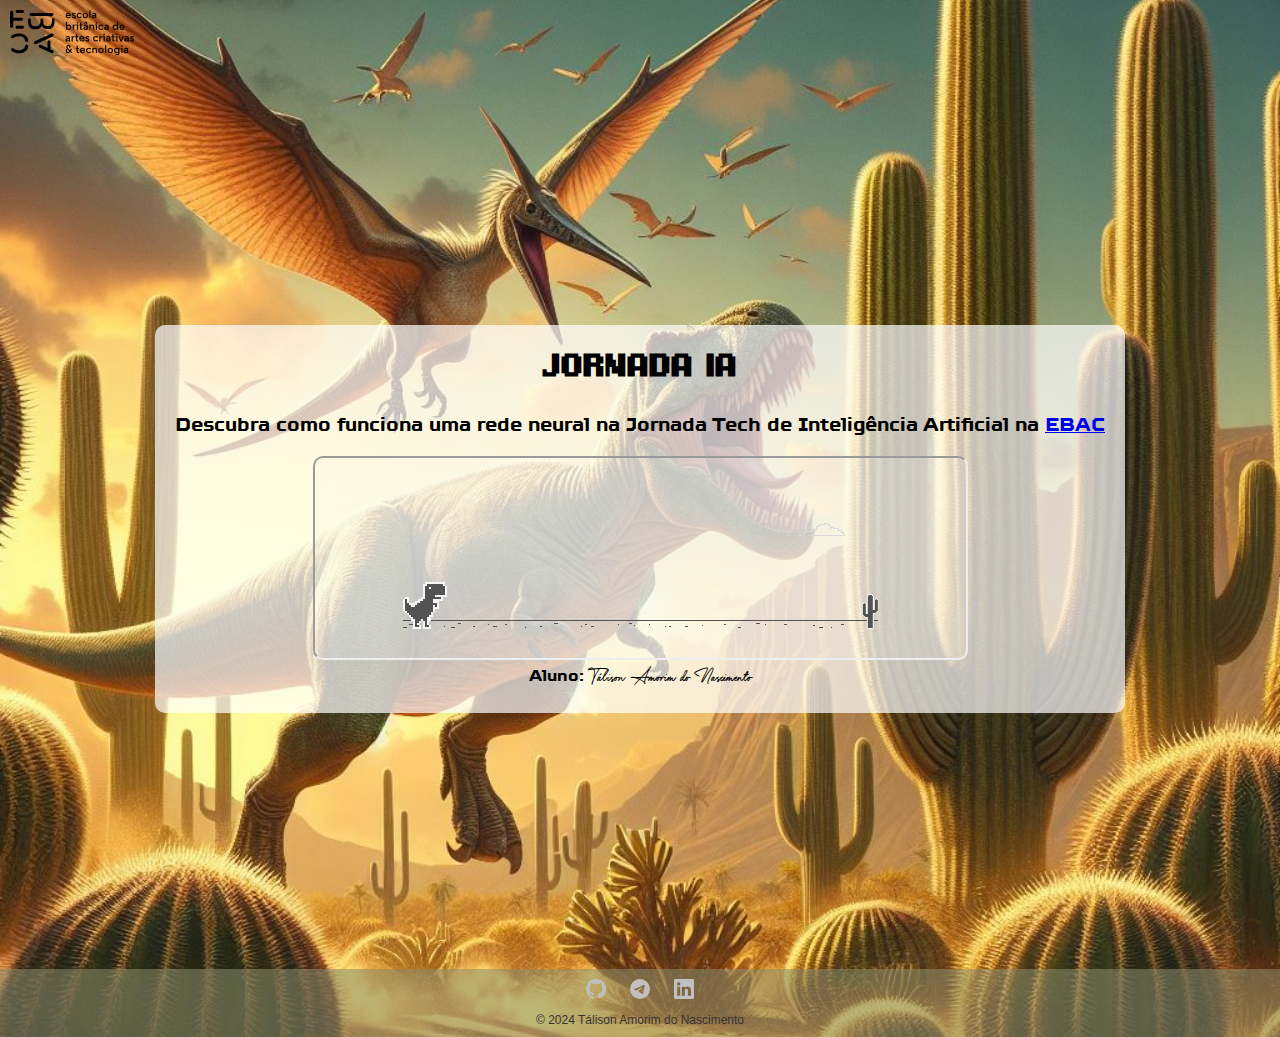
==== index.html @ cfe76b76 "Update index.html" ====
<!DOCTYPE html>
<html lang="en">
<head>
    <meta charset="UTF-8">
    <meta name="viewport" content="width=device-width, initial-scale=1.0">
    <title>JORNADA IA EBAC</title>
    <link rel="icon" href="Imagens/fivecon.ico" type="image/x-icon">
    <link rel="stylesheet" href='./CSS/style.css'>
    <script src="dino.js"></script>
</head>

<header>
    <a href="https://ebaconline.com.br/" target="_blank">
        <img src="/Imagens/EBAC_logo.svg" alt="EBAC" class="header-img">
    </a>
    
</header>

<body>
    <div class="container">
        <div class="content">
            <h1>JORNADA IA</h1>
            <h3>Descubra como funciona uma rede neural na Jornada Tech de Inteligência Artificial na <a href="https://ebaconline.com.br/webinars/dev-jornada-2024-04-09-10-11-12-13-14-15-16">EBAC</a></h3> 
            <iframe id="board" src="./jogoDino.html" title="Página Incorporada"></iframe>
            <p id="myName"><span>Aluno: </span>Tálison Amorim do Nascimento</p>
        </div>   
    </div>
</body>
<footer>
    <div>
        <!-- Ícone GitHub -->
        <a class="icoRedes" href="https://github.com/TalisonAmorim" target="_blank">
            <svg xmlns="http://www.w3.org/2000/svg" width="20" height="20" fill="currentColor" class="bi bi-github" viewBox="0 0 16 16">
                <path d="M8 0C3.58 0 0 3.58 0 8c0 3.54 2.29 6.53 5.47 7.59.4.07.55-.17.55-.38 0-.19-.01-.82-.01-1.49-2.01.37-2.53-.49-2.69-.94-.09-.23-.48-.94-.82-1.13-.28-.15-.68-.52-.01-.53.63-.01 1.08.58 1.23.82.72 1.21 1.87.87 2.33.66.07-.52.28-.87.51-1.07-1.78-.2-3.64-.89-3.64-3.95 0-.87.31-1.59.82-2.15-.08-.2-.36-1.02.08-2.12 0 0 .67-.21 2.2.82.64-.18 1.32-.27 2-.27s1.36.09 2 .27c1.53-1.04 2.2-.82 2.2-.82.44 1.1.16 1.92.08 2.12.51.56.82 1.27.82 2.15 0 3.07-1.87 3.75-3.65 3.95.29.25.54.73.54 1.48 0 1.07-.01 1.93-.01 2.2 0 .21.15.46.55.38A8.01 8.01 0 0 0 16 8c0-4.42-3.58-8-8-8"/>
            </svg></a>

        <!-- Ícone Telegram -->
        <a class="icoRedes" href="https://t.me/AmorimTalison" target="_blank">
            <svg xmlns="http://www.w3.org/2000/svg" width="20" height="20" fill="currentColor" class="bi bi-telegram" viewBox="0 0 16 16">
                <path d="M16 8A8 8 0 1 1 0 8a8 8 0 0 1 16 0M8.287 5.906q-1.168.486-4.666 2.01-.567.225-.595.442c-.03.243.275.339.69.47l.175.055c.408.133.958.288 1.243.294q.39.01.868-.32 3.269-2.206 3.374-2.23c.05-.012.12-.026.166.016s.042.12.037.141c-.03.129-1.227 1.241-1.846 1.817-.193.18-.33.307-.358.336a8 8 0 0 1-.188.186c-.38.366-.664.64.015 1.088.327.216.589.393.85.571.284.194.568.387.936.629q.14.092.27.187c.331.236.63.448.997.414.214-.02.435-.22.547-.82.265-1.417.786-4.486.906-5.751a1.4 1.4 0 0 0-.013-.315.34.34 0 0 0-.114-.217.53.53 0 0 0-.31-.093c-.3.005-.763.166-2.984 1.09"/>
            </svg></a>

            <!-- Ícone LinkedIn -->
        <a class="icoRedes" href="https://www.linkedin.com/in/amorim-talison/" target="_blank">
            <svg xmlns="http://www.w3.org/2000/svg" width="20" height="20" fill="currentColor" class="bi bi-linkedin" viewBox="0 0 16 16">
                <path d="M0 1.146C0 .513.526 0 1.175 0h13.65C15.474 0 16 .513 16 1.146v13.708c0 .633-.526 1.146-1.175 1.146H1.175C.526 16 0 15.487 0 14.854zm4.943 12.248V6.169H2.542v7.225zm-1.2-8.212c.837 0 1.358-.554 1.358-1.248-.015-.709-.52-1.248-1.342-1.248S2.4 3.226 2.4 3.934c0 .694.521 1.248 1.327 1.248zm4.908 8.212V9.359c0-.216.016-.432.08-.586.173-.431.568-.878 1.232-.878.869 0 1.216.662 1.216 1.634v3.865h2.401V9.25c0-2.22-1.184-3.252-2.764-3.252-1.274 0-1.845.7-2.165 1.193v.025h-.016l.016-.025V6.169h-2.4c.03.678 0 7.225 0 7.225z"/>
            </svg></a>

    </div>
    <div id="copy">
        &copy; 2024 Tálison Amorim do Nascimento
    </div>
</footer>

</html>
---- CSS/style.css ----
@font-face {
    font-family: 'Octoquadrados';
    src: url('./fonts/TT Octosquares Trial Bold.ttf') format('truetype');
}

@font-face {
    font-family: 'OPixel';
    src: url('./fonts/Pixel Digivolve.otf') format('opentype');
}
@font-face {
    font-family: 'Yustine';
    src: url('./fonts/Yustine\ Signature.ttf') format('truetype');
}

body {
    margin: 0;
    padding: 0;
    background-image: url('../Imagens/direx\ IA.jpeg'); /* Substitua pelo caminho da sua imagem */
    background-size: cover;
    background-position: center;
    font-family: Arial, sans-serif;
}

/* Estilizando a div container */
.container {
    display: flex;
    justify-content: center;
    align-items: center;
    height: 100vh;
}

/* Estilizando a div content */
.content {
    background-color: rgba(255, 255, 255, 0.7); /* Cor branca com opacidade de 70% */
    padding: 20px;
    border-radius: 10px;
    text-align: center;
}

h1 {
    font-family: 'OPixel', Times, serif;
    margin: 0;
    padding-bottom: 10px;
}
h3 {
    font-family: 'Octoquadrados', Times, serif;
}

p {
    margin: 0;
}

#myName{
    font-family: 'Yustine', Times, serif;
}

span{
    font-family: 'Octoquadrados', Times, serif;
}

#board {
    width: 70%;
    height: 200px; 
    border-radius: 10px;
    align-items: center;
}

footer{
    background-color: #898b6a8f;
    text-align: center;
    padding: 10px;
}
.icoRedes {
    margin: 0 10px;
    color: #c0c0c0; 
    transition: color 0.3s; 
}

.icoRedes:hover {
    color: #4d4d4d; 
}


body::-webkit-scrollbar {
    width: 12px;
  }
  
  body::-webkit-scrollbar-track {
    background: #4d4d4d; 
  }
  
  body::-webkit-scrollbar-thumb {
    background-color: #c0c0c0;   
    border-radius: 20px;      
    border: 3px solid #4d4d4d;
  }

  #copy{
    margin-top: 10px;
    font-size: 12px;
    color: #333;
  }

  .header-img {
margin: 10px;
}
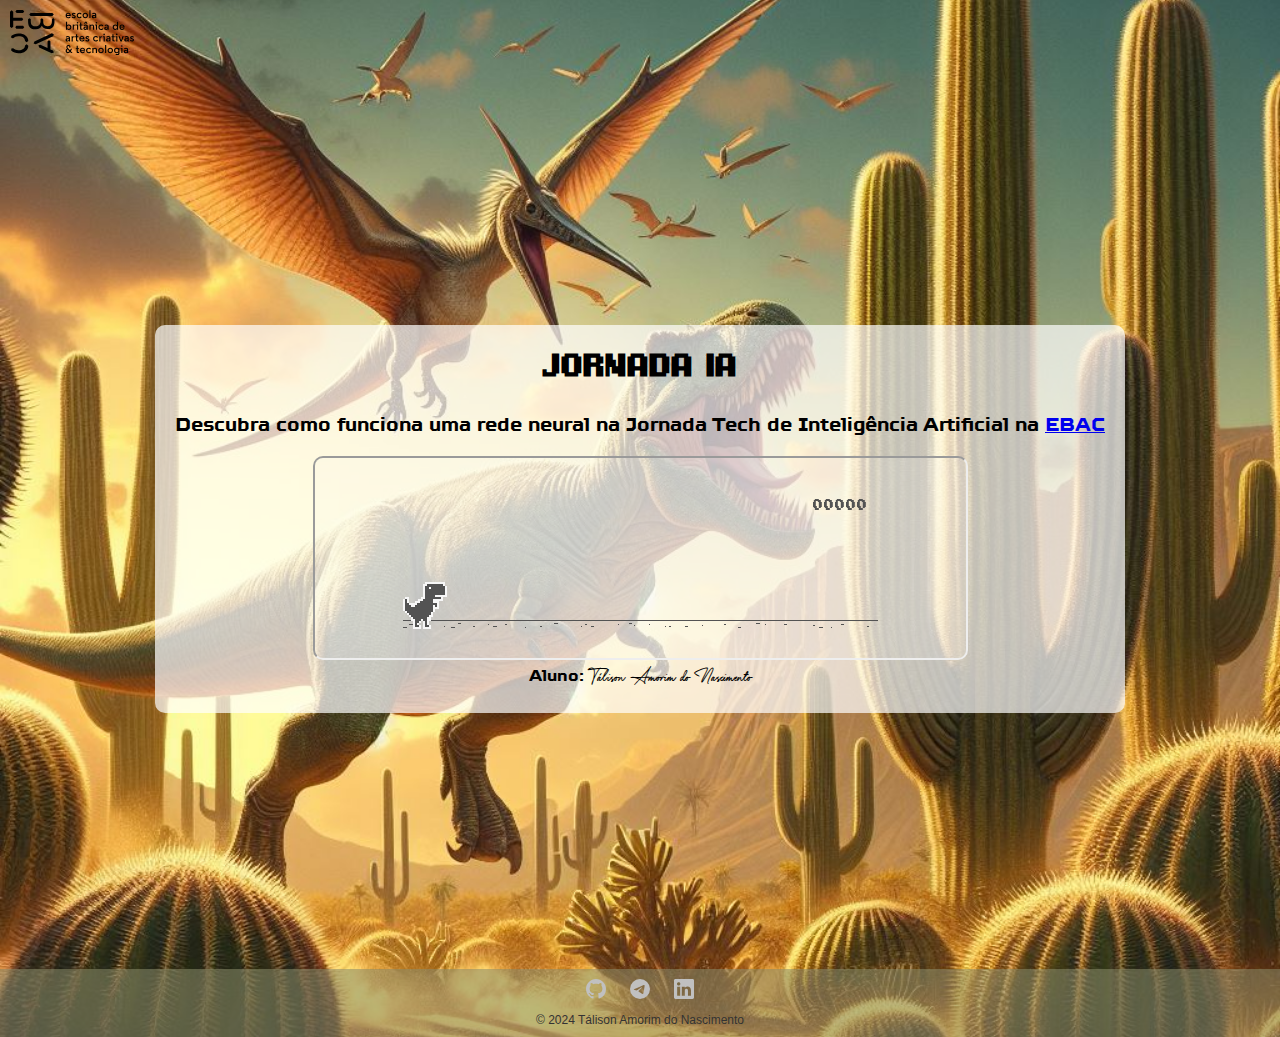
==== commit 4deaceff: "Update index.html" ====
--- a/index.html
+++ b/index.html
@@ -11,7 +11,7 @@
 
 <header>
     <a href="https://ebaconline.com.br/" target="_blank">
-        <img src="/Imagens/EBAC_logo.svg" alt="EBAC" class="header-img">
+        <img src="Imagens/EBAC_logo.svg" alt="EBAC" class="header-img">
     </a>
     
 </header>
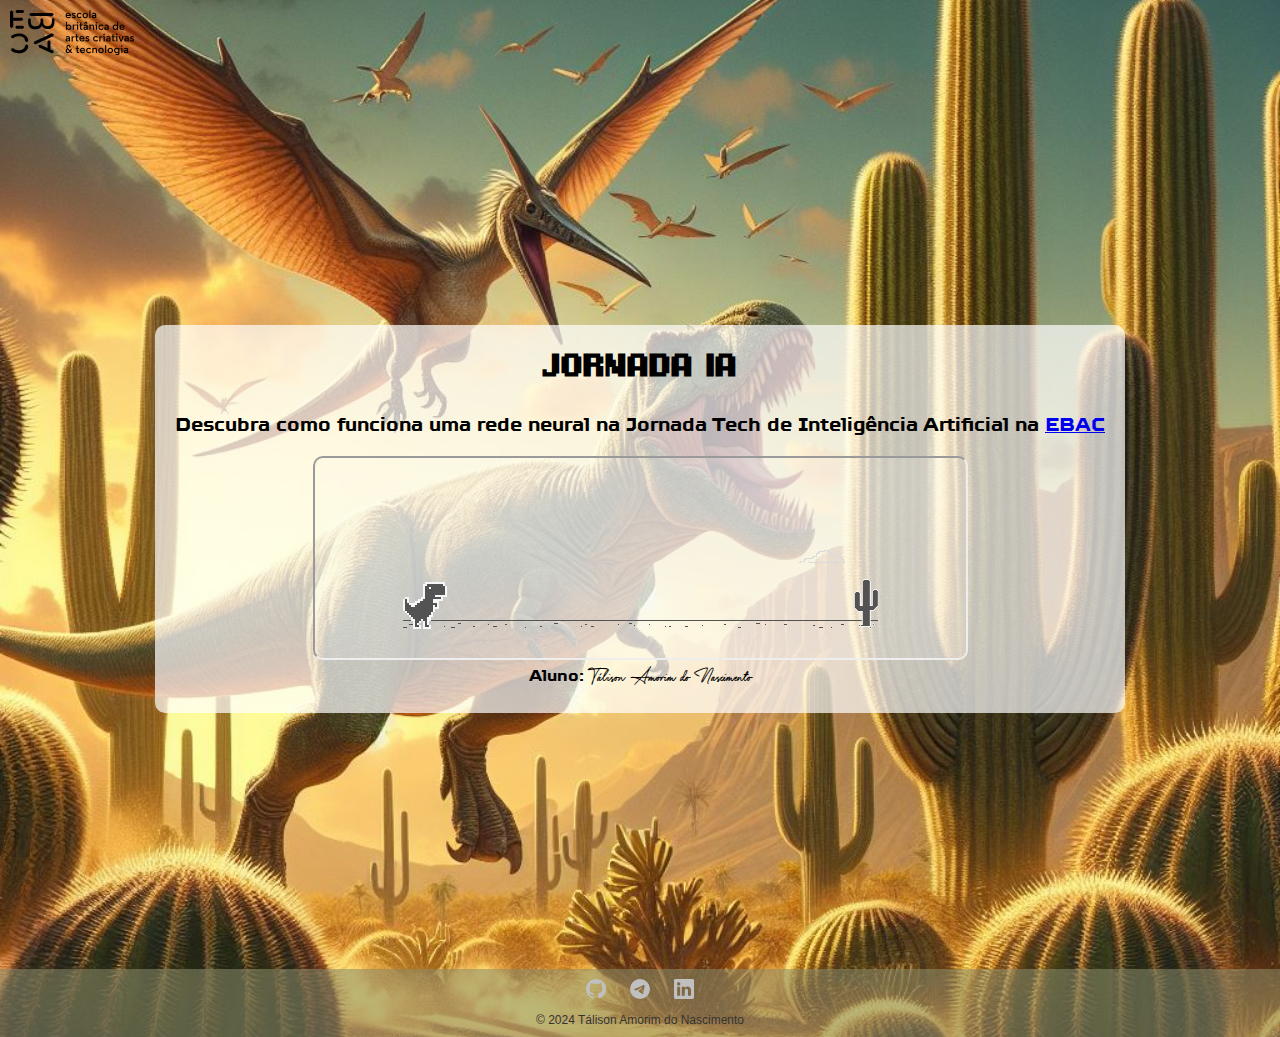
==== commit 2afb9b44: "logo" ====
--- a/index.html
+++ b/index.html
@@ -11,7 +11,7 @@
 
 <header>
     <a href="https://ebaconline.com.br/" target="_blank">
-        <img src="Imagens/EBAC_logo.svg" alt="EBAC" class="header-img">
+        <img src="Imagens/EBAC_logo-svg.png" alt="EBAC" class="header-img">
     </a>
     
 </header>
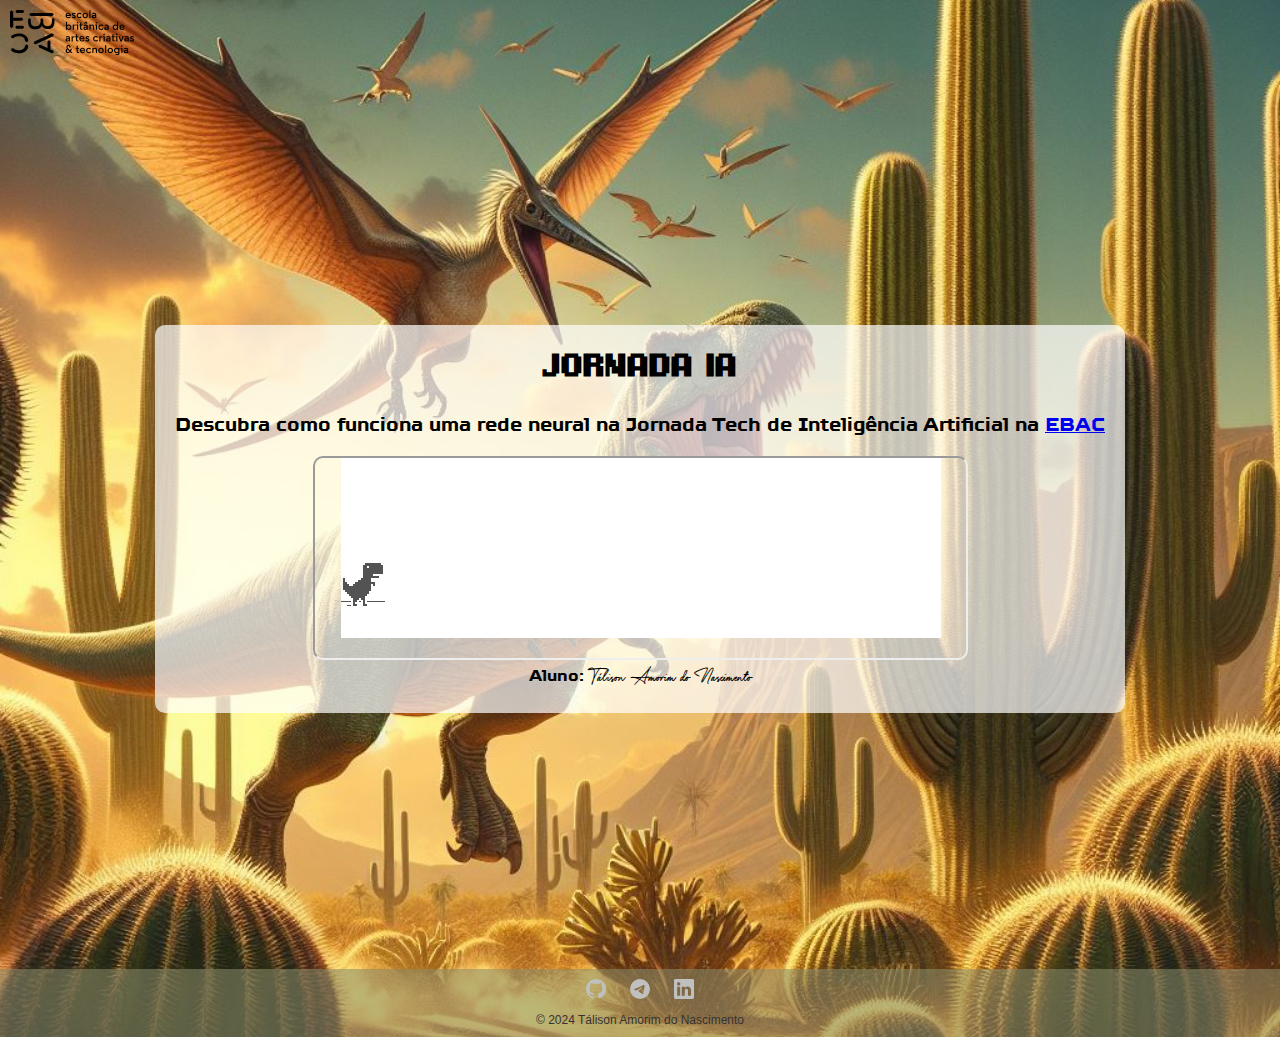
==== commit aa2650e1: "Add codigo fonte do jogo dino" ====
--- a/index.html
+++ b/index.html
@@ -21,7 +21,7 @@
         <div class="content">
             <h1>JORNADA IA</h1>
             <h3>Descubra como funciona uma rede neural na Jornada Tech de Inteligência Artificial na <a href="https://ebaconline.com.br/webinars/dev-jornada-2024-04-09-10-11-12-13-14-15-16">EBAC</a></h3> 
-            <iframe id="board" src="./jogoDino.html" title="Página Incorporada"></iframe>
+            <iframe id="board" src="./dino-game-main/indexDino.html" title="Página Incorporada"></iframe>
             <p id="myName"><span>Aluno: </span>Tálison Amorim do Nascimento</p>
         </div>   
     </div>
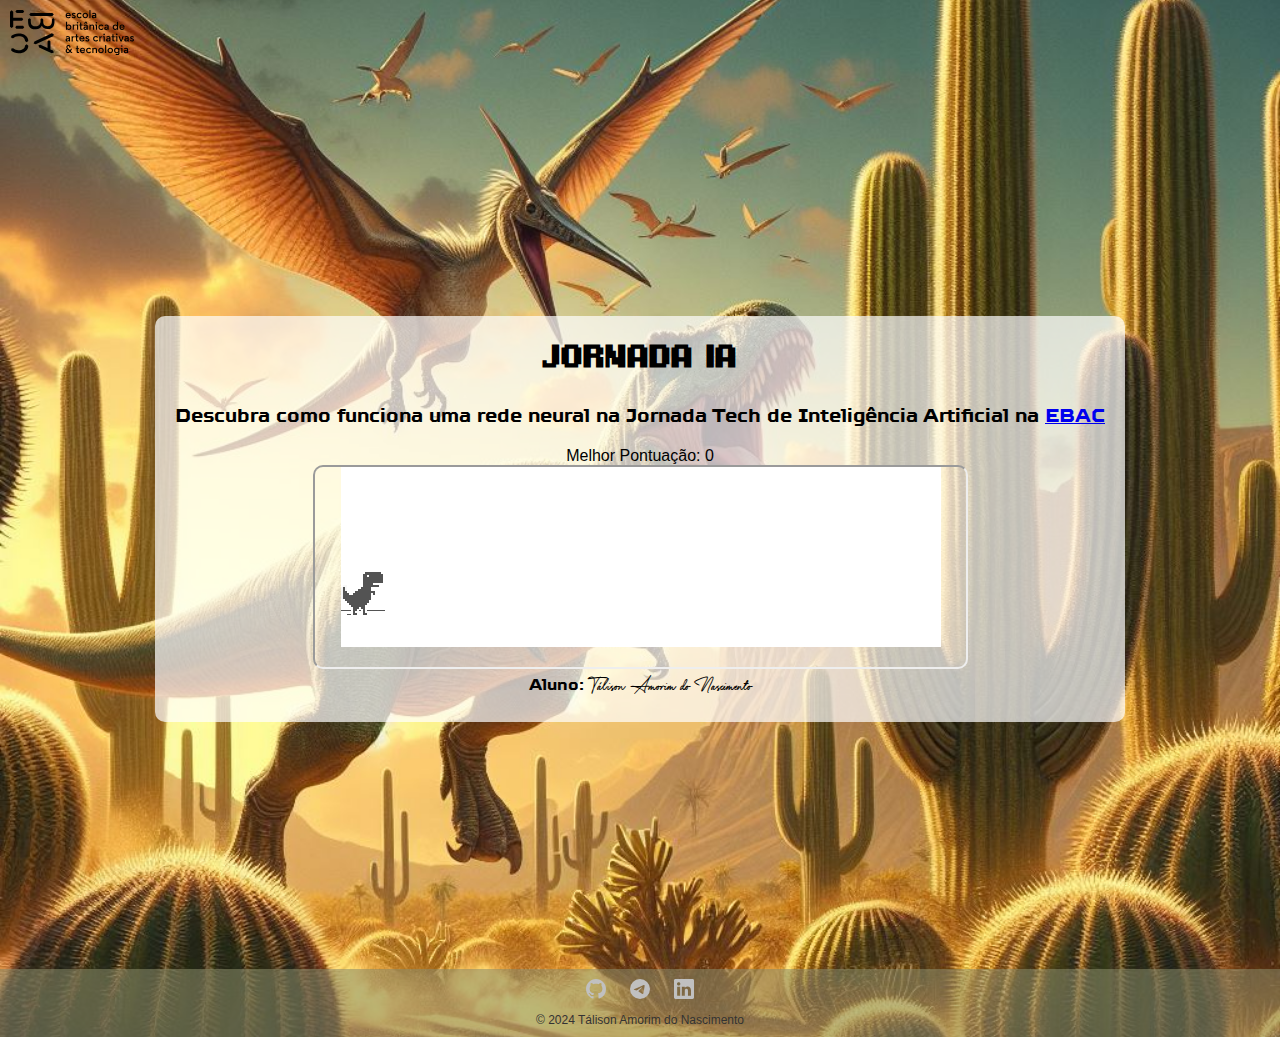
==== commit 53809747: "Aula 7 aplicando a IA" ====
--- a/index.html
+++ b/index.html
@@ -7,6 +7,7 @@
     <link rel="icon" href="Imagens/fivecon.ico" type="image/x-icon">
     <link rel="stylesheet" href='./CSS/style.css'>
     <script src="dino.js"></script>
+    <script type="module" src="/script.js"></script>
 </head>
 
 <header>
@@ -21,6 +22,7 @@
         <div class="content">
             <h1>JORNADA IA</h1>
             <h3>Descubra como funciona uma rede neural na Jornada Tech de Inteligência Artificial na <a href="https://ebaconline.com.br/webinars/dev-jornada-2024-04-09-10-11-12-13-14-15-16">EBAC</a></h3> 
+            <div id="best-score">Melhor Pontuação: 0</div>
             <iframe id="board" src="./dino-game-main/indexDino.html" title="Página Incorporada"></iframe>
             <p id="myName"><span>Aluno: </span>Tálison Amorim do Nascimento</p>
         </div>   
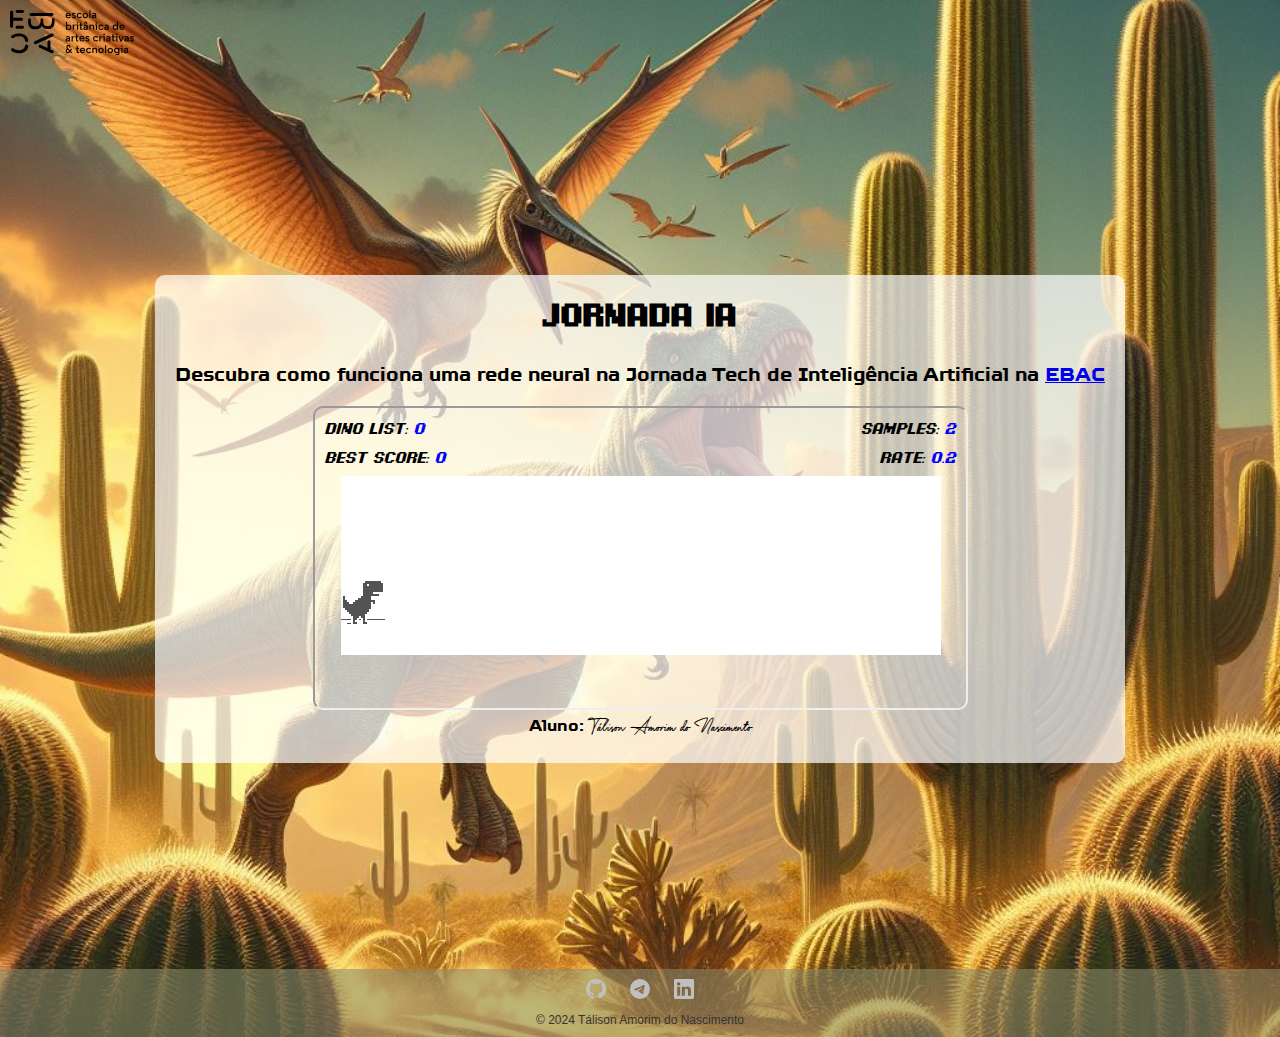
==== commit 822bb50d: "Aula 7 fazendo funcionar..." ====
--- a/index.html
+++ b/index.html
@@ -7,7 +7,6 @@
     <link rel="icon" href="Imagens/fivecon.ico" type="image/x-icon">
     <link rel="stylesheet" href='./CSS/style.css'>
     <script src="dino.js"></script>
-    <script type="module" src="/script.js"></script>
 </head>
 
 <header>
@@ -21,8 +20,7 @@
     <div class="container">
         <div class="content">
             <h1>JORNADA IA</h1>
-            <h3>Descubra como funciona uma rede neural na Jornada Tech de Inteligência Artificial na <a href="https://ebaconline.com.br/webinars/dev-jornada-2024-04-09-10-11-12-13-14-15-16">EBAC</a></h3> 
-            <div id="best-score">Melhor Pontuação: 0</div>
+            <h3>Descubra como funciona uma rede neural na Jornada Tech de Inteligência Artificial na <a href="https://ebaconline.com.br/webinars/dev-jornada-2024-04-09-10-11-12-13-14-15-16">EBAC</a></h3>
             <iframe id="board" src="./dino-game-main/indexDino.html" title="Página Incorporada"></iframe>
             <p id="myName"><span>Aluno: </span>Tálison Amorim do Nascimento</p>
         </div>   
--- a/CSS/style.css
+++ b/CSS/style.css
@@ -60,7 +60,7 @@
 
 #board {
     width: 70%;
-    height: 200px; 
+    height: 300px; 
     border-radius: 10px;
     align-items: center;
 }
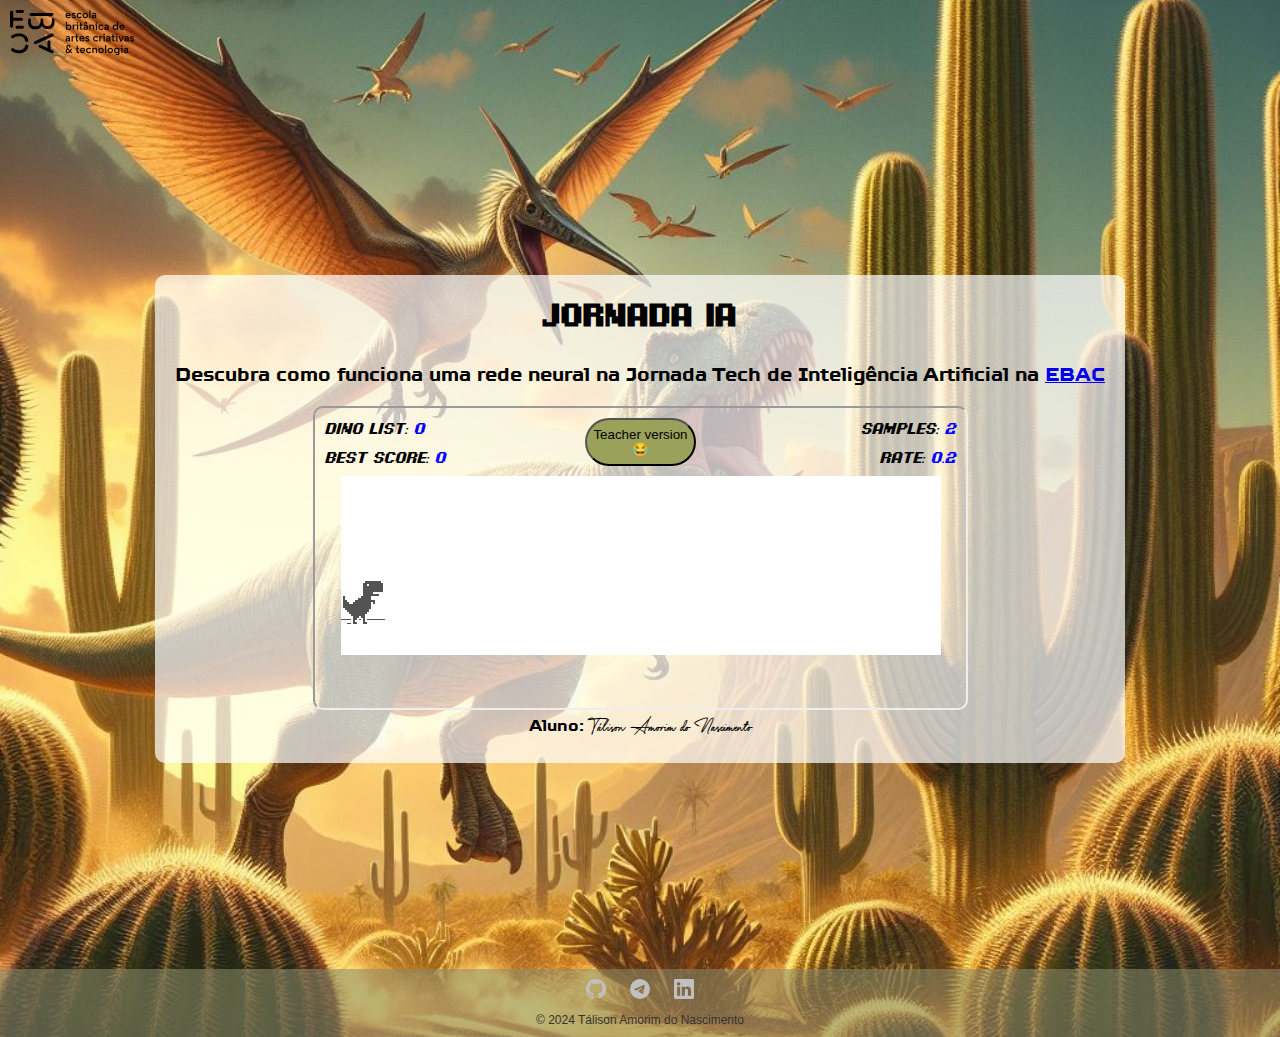
==== commit 6234dbb9: "Jogar com o professor" ====
--- a/index.html
+++ b/index.html
@@ -6,7 +6,6 @@
     <title>JORNADA IA EBAC</title>
     <link rel="icon" href="Imagens/fivecon.ico" type="image/x-icon">
     <link rel="stylesheet" href='./CSS/style.css'>
-    <script src="dino.js"></script>
 </head>
 
 <header>
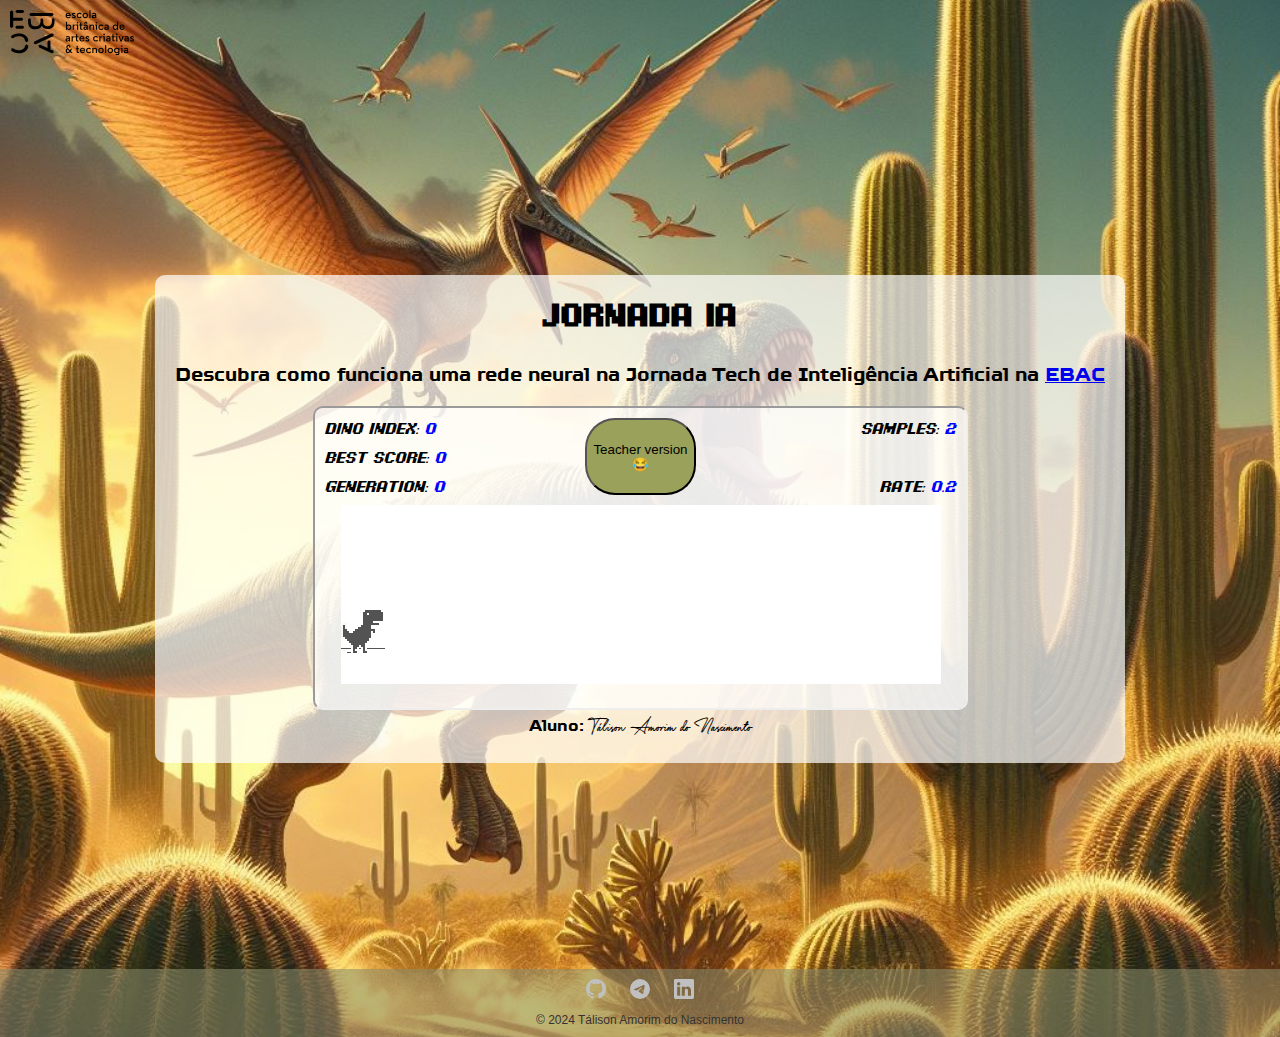
==== commit 0fd47027: "estrutura HTML Header" ====
--- a/index.html
+++ b/index.html
@@ -8,14 +8,17 @@
     <link rel="stylesheet" href='./CSS/style.css'>
 </head>
 
-<header>
-    <a href="https://ebaconline.com.br/" target="_blank">
-        <img src="Imagens/EBAC_logo-svg.png" alt="EBAC" class="header-img">
-    </a>
-    
-</header>
+
 
 <body>
+    
+    <header>
+        <a href="https://ebaconline.com.br/" target="_blank">
+            <img src="Imagens/EBAC_logo-svg.png" alt="EBAC" class="header-img">
+        </a>
+        
+    </header>
+
     <div class="container">
         <div class="content">
             <h1>JORNADA IA</h1>
